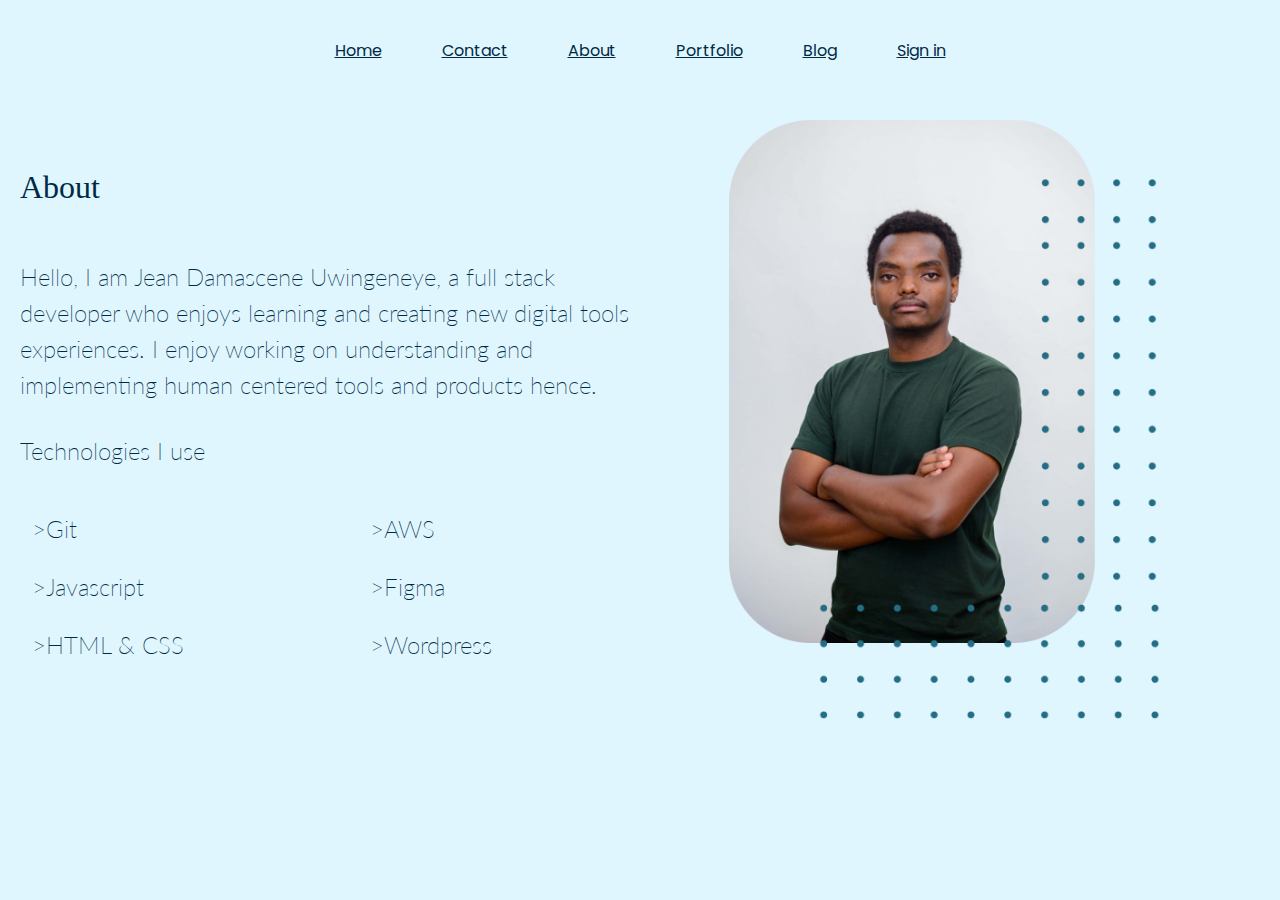
==== about.html @ e16315c6 "first commit" ====
<!DOCTYPE html>
<html lang="en">

<head>
    <meta charset="UTF-8">
    <meta http-equiv="X-UA-Compatible" content="IE=edge">
    <meta name="viewport" content="width=device-width, initial-scale=1.0">
    <link rel="stylesheet" href="style.css">
    <link href="https://fonts.cdnfonts.com/css/monaco" rel="stylesheet">
    <link rel="preconnect" href="https://fonts.googleapis.com">
    <link rel="preconnect" href="https://fonts.gstatic.com" crossorigin>
    <link
        href="https://fonts.googleapis.com/css2?family=Lato:wght@300&family=Oswald:wght@600&family=Poppins:wght@300&display=swap"
        rel="stylesheet">
    <title>About | Jean Damascene Uwingeneye</title>
</head>

<body>
    <header>
        <nav>
            <ul>
                <li><a href="index.html">Home</a></li>
                <li><a href="#">Contact</a></li>
                <li><a href="about.html">About</a></li>
                <li><a href="portfolio.html">Portfolio</a></li>
                <li><a href="blog.html">Blog</a></li>
                <li><a href="signin.html">Sign in</a></li>
            </ul>
        </nav>
    </header>

    <main>
        <div class="left-content">
            <p class="title">About</p>
            <p class="text-content">Hello,
                I am Jean Damascene Uwingeneye, a full stack developer who enjoys learning and creating new digital
                tools experiences. I enjoy working on understanding and implementing human centered tools and products
                hence.</p>
            <p class="text-content">Technologies I use</p>
            <table class="text-content">
                <tr>
                    <td>>Git</td>
                    <td>>AWS</td>
                </tr>
                <tr>
                    <td>>Javascript</td>
                    <td>>Figma</td>
                </tr>
                <tr>
                    <td>>HTML & CSS</td>
                    <td>>Wordpress</td>
                </tr>
            </table>


        </div>
        </div>

        <div class="right-content">
            <img src="prof.png" alt="profile picture of Jean Damascene Uwingeneye" class="profile-pic">
        </div>
    </main>


</body>

</html>
---- style.css ----
*{
    margin: 0;
    padding: 0;
    box-sizing: border-box;
}

body{
    color: #002A44;
    background-color: #DFF6FF;
    margin: 0;
}
/* NAVIGATION BAR */
header{
    height: 80px;
    display: flex;
    justify-content: space-around;
    align-items: center;
    margin: 10px auto;
}

ul{
    display: flex;
}

nav ul{
    flex-wrap: wrap;
}

ul{
    display: flex;
    list-style-type: none;
}

ul li a{
    padding: 0 20px;
    color: #002A44;
    font-family: 'Poppins', sans-serif;
}

ul li a:hover{
    text-decoration-thickness: 4px;
}

ul li a:active{
    text-decoration-thickness: 10px;
}



li{
    margin: 10px;
}

main{
    display: flex;
    height: auto;
    align-items: center;
    justify-content: center;
    flex-wrap: wrap;
    padding: 20px;
}

.profile-pic{
    display: block;
    margin-left: auto;
    margin-right: auto;
    width: auto;
    height: 600px;

}

/* two divs alignment */
.left-content{
    flex:1;
    align-items: center;
    justify-content: center;
    align-items: center;
    width: 80%;
}
.right-content{
    flex: 1;
    align-items: center;
    justify-content: center;
    align-items: center;
}

main h1{
    font-family: 'Poppins';
font-style: normal;
font-weight: 300;
font-size: 38px;
line-height: 66px;
}

.title{
    padding-bottom: 20px;
    font-family: 'Monaco';
    font-style: normal;
    font-weight: 400;
    font-size: 32px;
    line-height: 43px;
}

.text-content{
    font-family: 'Lato';
    font-style: normal;
    font-weight: 200;
    font-size: 24px;
    line-height: 36px;
    padding-top: 30px;
}

/* ---------- Portfolio ------------- */
table{
    width: 100%;
}

a {
    color: #002A44;
  }

td{
    padding: 10px;
}


/*-------------- BLOGS ----------------*/
.blogs-container{
    display: flex;
    flex-direction: column;
    align-items: center;
    justify-content: center;
}

.blog-box{
    width: 100%;
    height: auto;
    padding: 30px;
    background-color: aliceblue;

    background: #FFFFFF;
    box-shadow: 0px 20px 30px rgba(102, 106, 245, 0.13);
    border-radius: 14px;

    margin-top: 46px;
}

.blog-title{
    font-family: 'Oswald';
    font-style: normal;
    font-weight: 600;
    font-size: 24px;
    line-height: 36px;
}

.read-more{
    padding-top: 5px;
}

/* --------------- Sign in -------------- */

.form-box{
    background: #FFFFFF;
    box-shadow: 0px 20px 30px rgba(102, 106, 245, 0.13);
    border-radius: 14px;
    padding: 42px;
    height: auto;
    margin: 50px;
    display: flex;
    flex-direction: column;
}

.form-box p{
    text-align: center;
}

input{
    background: #F5F5FF;
border: 1px solid #256D85;
width: 430px;
height: 50px;
padding: 16px 180px;
}
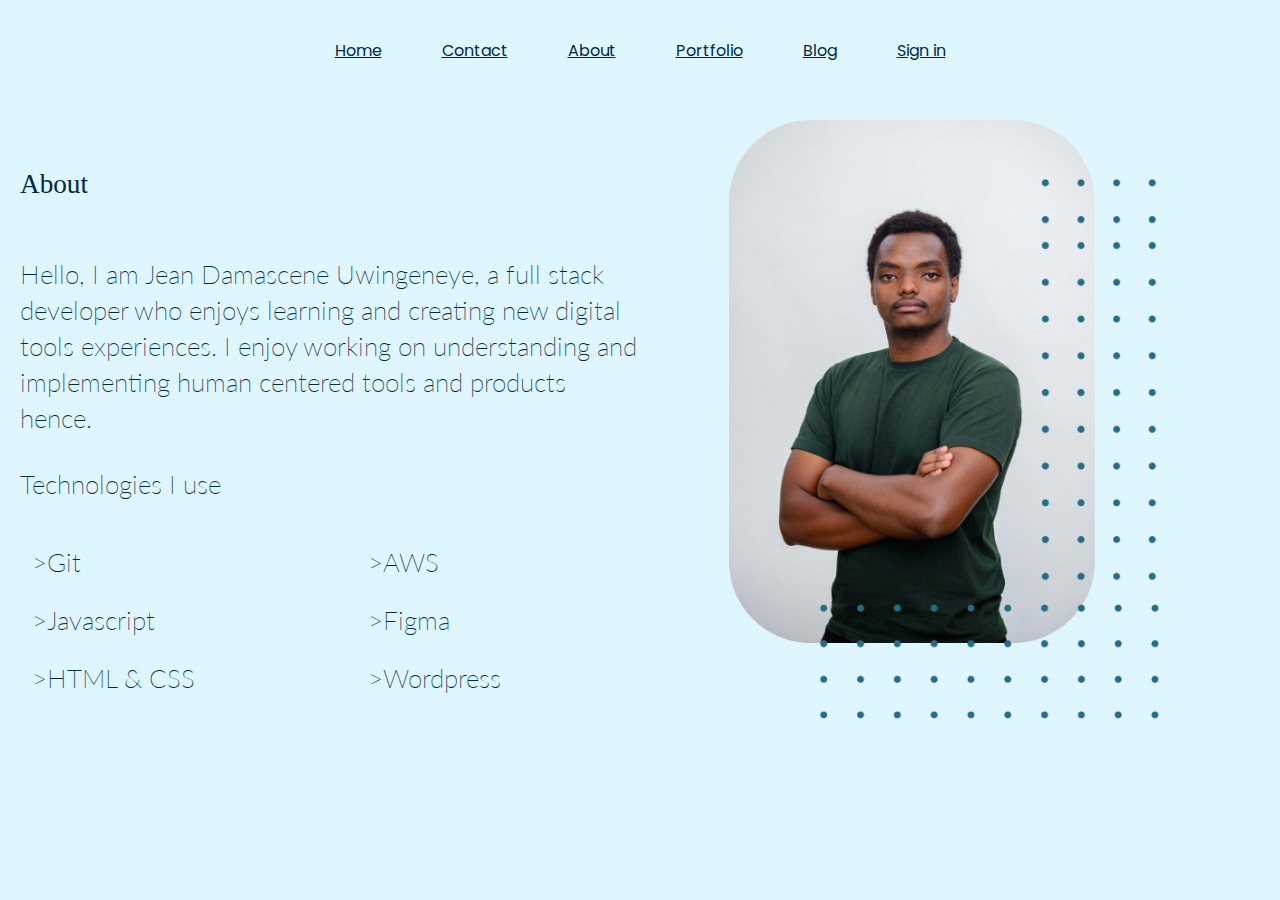
==== commit 3a9bdb03: "add contact page" ====
--- a/about.html
+++ b/about.html
@@ -20,7 +20,7 @@
         <nav>
             <ul>
                 <li><a href="index.html">Home</a></li>
-                <li><a href="#">Contact</a></li>
+                <li><a href="contact.html">Contact</a></li>
                 <li><a href="about.html">About</a></li>
                 <li><a href="portfolio.html">Portfolio</a></li>
                 <li><a href="blog.html">Blog</a></li>
--- a/style.css
+++ b/style.css
@@ -1,3 +1,10 @@
+:root{
+    --mainbg: #DFF6FF;
+    --bgcomplement:#F5F5FF;
+    --text-color:#002A44;
+    font-size: 16px;
+
+}
 *{
     margin: 0;
     padding: 0;
@@ -5,8 +12,8 @@
 }
 
 body{
-    color: #002A44;
-    background-color: #DFF6FF;
+    color: var(--text-color);
+    background-color: var(--mainbg);
     margin: 0;
 }
 /* NAVIGATION BAR */
@@ -33,16 +40,16 @@
 
 ul li a{
     padding: 0 20px;
-    color: #002A44;
+    color: var(--text-color);
     font-family: 'Poppins', sans-serif;
 }
 
 ul li a:hover{
-    text-decoration-thickness: 4px;
+    text-decoration-thickness: 0.3rem;
 }
 
 ul li a:active{
-    text-decoration-thickness: 10px;
+    text-decoration-thickness: 0.5rem;
 }
 
 
@@ -76,6 +83,7 @@
     justify-content: center;
     align-items: center;
     width: 80%;
+    margin-top: 30px;
 }
 .right-content{
     flex: 1;
@@ -88,7 +96,7 @@
     font-family: 'Poppins';
 font-style: normal;
 font-weight: 300;
-font-size: 38px;
+font-size: 2rem;
 line-height: 66px;
 }
 
@@ -97,15 +105,20 @@
     font-family: 'Monaco';
     font-style: normal;
     font-weight: 400;
-    font-size: 32px;
+    font-size: 1.7rem;
     line-height: 43px;
+    color: var(--text-color);
+}
+
+.title h2{
+    color: black;
 }
 
 .text-content{
     font-family: 'Lato';
     font-style: normal;
     font-weight: 200;
-    font-size: 24px;
+    font-size: 1.6rem;
     line-height: 36px;
     padding-top: 30px;
 }
@@ -116,7 +129,7 @@
 }
 
 a {
-    color: #002A44;
+    color: var(--text-color);
   }
 
 td{
@@ -149,8 +162,9 @@
     font-family: 'Oswald';
     font-style: normal;
     font-weight: 600;
-    font-size: 24px;
+    font-size: 1.5rem;
     line-height: 36px;
+    color: var(--text-color);
 }
 
 .read-more{
@@ -175,9 +189,19 @@
 }
 
 input{
-    background: #F5F5FF;
-border: 1px solid #256D85;
-width: 430px;
-height: 50px;
-padding: 16px 180px;
-}+    background: var(--bgcomplement);
+    border: 1px solid var(text-color);
+    width: 430px;
+    height: 50px;
+    padding: 16px 180px;
+}
+.btn{
+    background-color: var(--text-color); /* Green */
+    border: none;
+    color: var(--bgcomplement);
+    padding: 15px 32px;
+    text-align: center;
+    text-decoration: none;
+    display: inline-block;
+    font-size: 16px;
+  }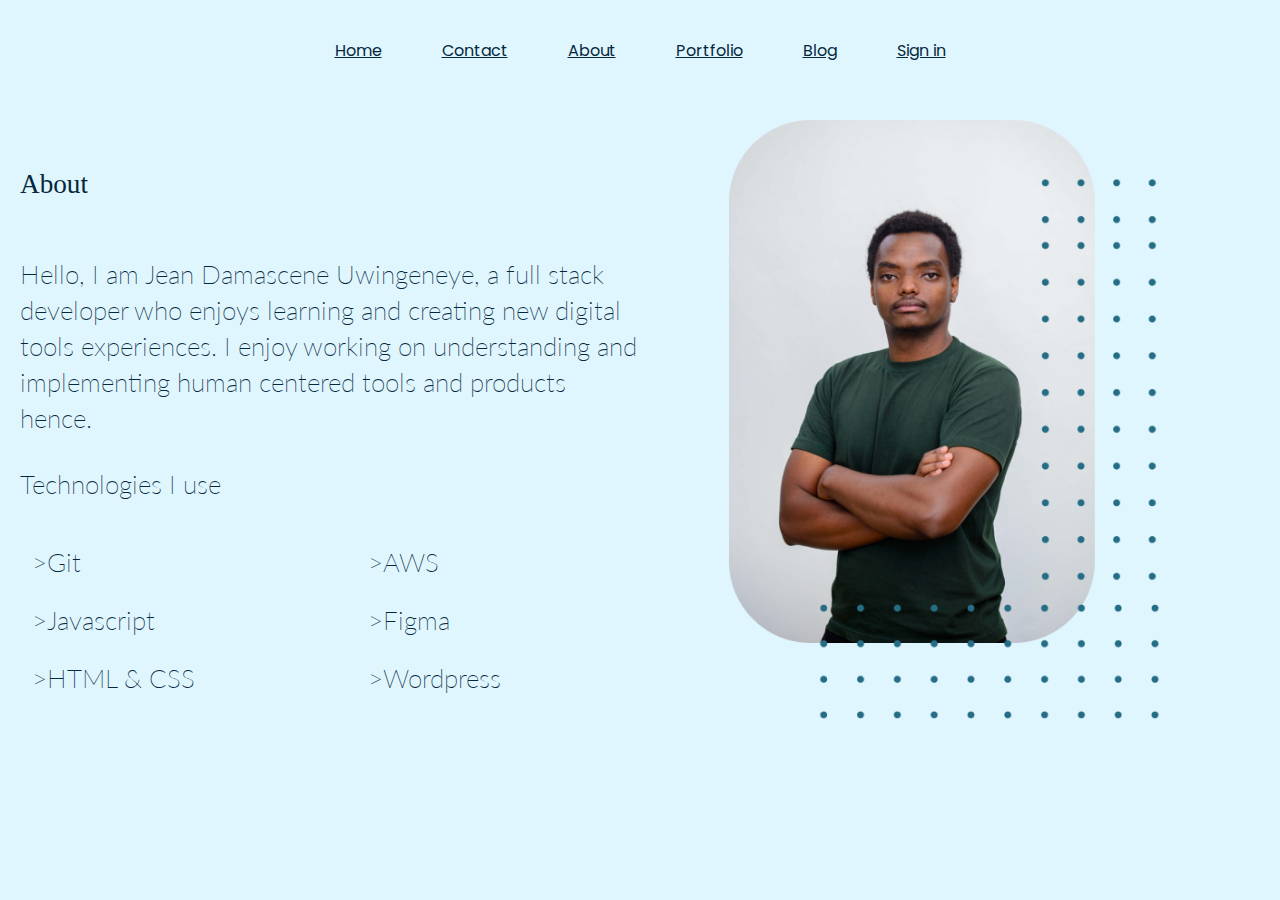
==== commit ef444e13: "add user and post obj array" ====
--- a/about.html
+++ b/about.html
@@ -63,5 +63,6 @@
 
 
 </body>
+<script src="app.js"></script>
 
 </html>--- a/style.css
+++ b/style.css
@@ -1,8 +1,12 @@
 :root{
+    /* Bright Mode */
     --mainbg: #DFF6FF;
     --bgcomplement:#F5F5FF;
-    --text-color:#002A44;
+    --text-color:#06283D;
     font-size: 16px;
+    --card-text:#06283D;
+
+    /* Dark Mode */
 
 }
 *{
@@ -110,8 +114,15 @@
     color: var(--text-color);
 }
 
-.title h2{
-    color: black;
+.card-title{
+    padding-bottom: 20px;
+    font-family: 'Monaco';
+    font-style: normal;
+    font-weight: 400;
+    font-size: 1.7rem;
+    line-height: 43px;
+    color: var(--dark-bg-text);
+
 }
 
 .text-content{
@@ -145,7 +156,12 @@
     justify-content: center;
 }
 
+blog-img > img{
+    width: 50px;
+}
+
 .blog-box{
+    display: flex;
     width: 100%;
     height: auto;
     padding: 30px;
@@ -170,7 +186,23 @@
 .read-more{
     padding-top: 5px;
 }
-
+.blog-summary{
+    flex:3;
+    width: 80%;
+}
+
+.blog-poster{
+    max-height: 100px;
+    flex:1;
+}
+
+@media only screen and (max-width: 600px) {
+    img{
+        width: 80px;
+        height: auto;
+    }
+
+}
 /* --------------- Sign in -------------- */
 
 .form-box{
@@ -193,7 +225,8 @@
     border: 1px solid var(text-color);
     width: 430px;
     height: 50px;
-    padding: 16px 180px;
+    padding: 0 20px;
+    /* padding: 16px 180px; */
 }
 .btn{
     background-color: var(--text-color); /* Green */
@@ -204,4 +237,25 @@
     text-decoration: none;
     display: inline-block;
     font-size: 16px;
-  }+  }
+
+  /* contact */
+  .message{
+    height: 3rem;
+  }
+
+/* =====post===== */
+.post-container{
+    width: 80%;
+    margin: 50px auto;
+   
+}
+
+.post-image > img{
+    width: 100%;
+}
+
+
+
+
+
